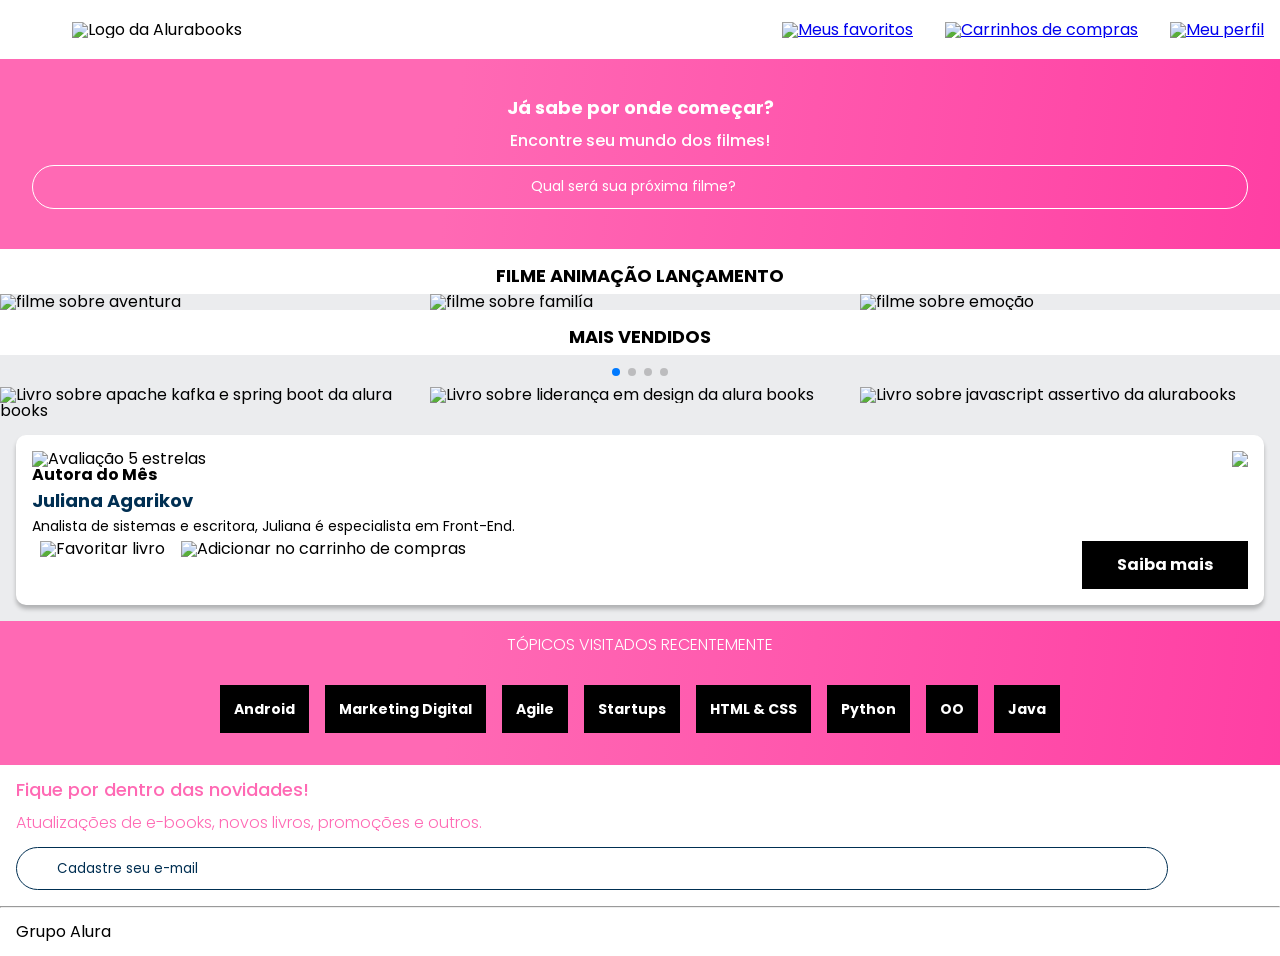
==== index.html @ d0c2e8e2 "Update index.html" ====
<!DOCTYPE html>
<html>

<head>
  <meta charset="UTF-8">
  <meta name="viewport" content="width=device-width, initial-scale=1.0">
  <title>AluraBooks</title>
  <link rel="stylesheet" href="reset.css">
  <link rel="preconnect" href="https://fonts.googleapis.com">
  <link rel="preconnect" href="https://fonts.gstatic.com" crossorigin>
  <link href="https://fonts.googleapis.com/css2?family=Poppins:wght@300;400;500;700&display=swap" rel="stylesheet">
  <link rel="stylesheet" href="https://cdn.jsdelivr.net/npm/swiper@11/swiper-bundle.min.css" />
  <link rel="stylesheet" href="styles.css">
</head>

<body>
  <header class="cabeçalho">
    <div class="container">
      <input type="checkbox" id="menu" class="container__botao">
      <label for="menu">
        <span class="cabeçalho__menu-hamburguer container__imagem"></span>
      </label>
      <ul class="lista-menu">
        <li class="lista-menu__titulo">Categorias</li>
        <li class="lista-menu__item">
          <a href="#" class="lista-menu__link">Programação</a>
        </li>
        <li class="lista-menu__item">
          <a href="#" class="lista-menu__link">Front-end</a>
        </li>
        <li class="lista-menu__item">
          <a href="#" class="lista-menu__link">Infraestrutura</a>
        </li>
        <li class="lista-menu__item">
          <a href="#" class="lista-menu__link">Business</a>
        </li>
        <li class="lista-menu__item">
          <a href="#" class="lista-menu__link">Design & UX</a>
        </li>
      </ul>
      <img src="img/Logo.svg" alt="Logo da Alurabooks" class="container__imagem">
    </div>
    <div class="container">
      <a href="#"><img src="img/Favoritos.svg" alt="Meus favoritos" class="container__imagem"></a>
      <a href="#"><img src="img/Compras.svg" alt="Carrinhos de compras" class="container__imagem"></a>
      <a href="#"><img src="img/Usuario.svg" alt="Meu perfil" class="container__imagem"></a>
    </div>
  </header>

  <section class="banner">
    <h2 class="banner__titulo">Já sabe por onde começar?</h2>
    <p class="banner__texto">Encontre seu mundo dos filmes!</p>
    <input type="search" class="banner__pesquisa" placeholder="Qual será sua próxima filme?">
  </section>

  <section class="carrossel">
    <h2 class="carrossel__titulo">filme animação lançamento</h2>
    <!-- Slider main container -->
    <div class="swiper">
      <!-- Additional required wrapper -->
      <div class="swiper-wrapper">
        <!-- Slides -->
        <div class="swiper-slide"><img src="img/moana.webp"
            alt="filme sobre aventura"></div>
        <div class="swiper-slide"><img src="img/encanto.jpg"
            alt="filme sobre familía"></div>
        <div class="swiper-slide"><img src="img/divertida-mente-2.avif" alt="filme sobre emoção">
        </div>
        <div class="swiper-slide">
          <img src="img/Guia Front-end.svg" alt="Livro Guia front end" />
        </div>
        <div class="swiper-slide">
          <img src="img/Portugol.svg" alt="Livro sobre portugol" />
        </div>
        <div class="swiper-slide">
          <img src="img/Acessibilidade.svg" alt="Livro sobre acessibilidade" />
        </div>
      </div>

      <!-- If we need navigation buttons -->
      <div class="swiper-button-prev"></div>
      <div class="swiper-button-next"></div>

    </div>

  </section>

  <section class=”carrossel”>
    <h2 class="carrossel__titulo">Mais vendidos</h2>
    <div class="swiper">
      <!-- Additional required wrapper -->
      <!-- If we need pagination -->
      <div class="swiper-pagination"></div>

      <div class="swiper-wrapper">
        <!-- Slides -->
        <div class="swiper-slide"><img src="img/ApacheKafka.svg"
            alt="Livro sobre apache kafka e spring boot da alura books"></div>
        <div class="swiper-slide"><img src="img/Liderança.svg" alt="Livro sobre liderança em design da alura books">
        </div>
        <div class="swiper-slide"><img src="img/Javascript.svg" alt="Livro sobre javascript assertivo da alurabooks">
        </div>
        <div class="swiper-slide"><img src="img/Guia Front-end.svg" alt="Livro Guia front end"></div>
        <div class="swiper-slide"><img src="img/Portugol.svg" alt="Livro sobre portugol"></div>
        <div class="swiper-slide"><img src="img/Acessibilidade.svg" alt="livro sobre acessibilidade"></div>
      </div>

      <!-- If we need navigation buttons -->
      <div class="swiper-button-prev"></div>
      <div class="swiper-button-next"></div>
    </div>

    <div class="card">
      <!-- 1º linha -->
      <div class="card__descrição">
        <!-- 1º coluna -->
        <div class="descrição">
          <img src="img/Estrelinhas.svg" alt="Avaliação 5 estrelas">
          <h3 class="descrição__titulo">Autora do Mês</h3>
          <h2 class="descrição__titulo-livro">Juliana Agarikov</h2>
          <p class="descrição__texto">Analista de sistemas e escritora, Juliana é especialista em Front-End.
          </p>
        </div>
        <!-- 2º coluna -->
        <img src="img/Escritora.svg" class="descrição__imagem">
      </div>

      <!-- 2º linha -->
      <div class="card__botões">
        <!-- 1º coluna -->
        <ul class="botões">
          <li class="botões__item"><img src="img/Favoritos.svg" alt="Favoritar livro"></li>
          <li class="botões__item"><img src="img/Compras.svg" alt="Adicionar no carrinho de compras"></li>
        </ul>
        <!-- 2º coluna -->
        <a href="#" class="botões__ancora">Saiba mais</a>
      </div>
    </div>



  </section>

  <section class="tópicos">
    <h2 class="tópicos__titulo">TÓPICOS VISITADOS RECENTEMENTE</h2>
    <ul class="tópicos__lista">
      <li class="tópicos__item"><a href="#" class="tópicos__link">Android</a></li>
      <li class="tópicos__item">
        <a href="#" class="tópicos__link">Marketing Digital</a>
      </li>
      <li class="tópicos__item">
        <a href="#" class="tópicos__link">Agile</a>
      </li>
      <li class="tópicos__item">
        <a href="#" class="tópicos__link">Startups</a>
      </li>
      <li class="tópicos__item">
        <a href="#" class="tópicos__link">HTML & CSS</a>
      </li>
      <li class="tópicos__item">
        <a href="#" class="tópicos__link">Python</a>
      </li>
      <li class="tópicos__item">
        <a href="#" class="tópicos__link">OO</a>
      </li>
      <li class="tópicos__item">
        <a href="#" class="tópicos__link">Java</a>
      </li>
    </ul>
  </section>

  <section class="contato">
    <h2 class="contato__titulo">Fique por dentro das novidades!</h2>
    <p class="contato__texto">
      Atualizações de e-books, novos livros, promoções e outros.
    </p>
    <input type="email" placeholder="Cadastre seu e-mail" class="contato__email" />
  </section>

  <hr />

  <footer class="rodapé">
    <h2 class="rodapé__titulo">Grupo Alura</h2>
  </footer>

  <script src="https://cdn.jsdelivr.net/npm/swiper@11/swiper-bundle.min.js"></script>
  <script>
    const swiper = new Swiper(".swiper", {
      spaceBetween: 10,
      slidesPerView: 3,
      pagination: {
        el: ".swiper-pagination",
        type: "bullets",
      },
    });
  </script>
</body>

</html>
---- styles.css ----
@import url("styles/header.css");
@import url("styles/banner.css");
@import url("styles/carrossel.css");
@import url("styles/topicos.css");
@import url("styles/contato.css");
@import url("styles/rodapé.css");

:root {
    --cor-de-fundo: #EBECEE;
    --branco: #FFFFFF;
    --laranja: #000000;
    --azul-degrade: linear-gradient(97.54deg, #FF69B4 35.49%, #FF1493 165.37%);
    --fonte-principal: "Poppins";
    --azul: #002F52;
}

body {
    background-color: var(--cor-de-fundo);
    font-family: var(--fonte-principal);
    font-size: 16px;
    font-weight: 400;
}
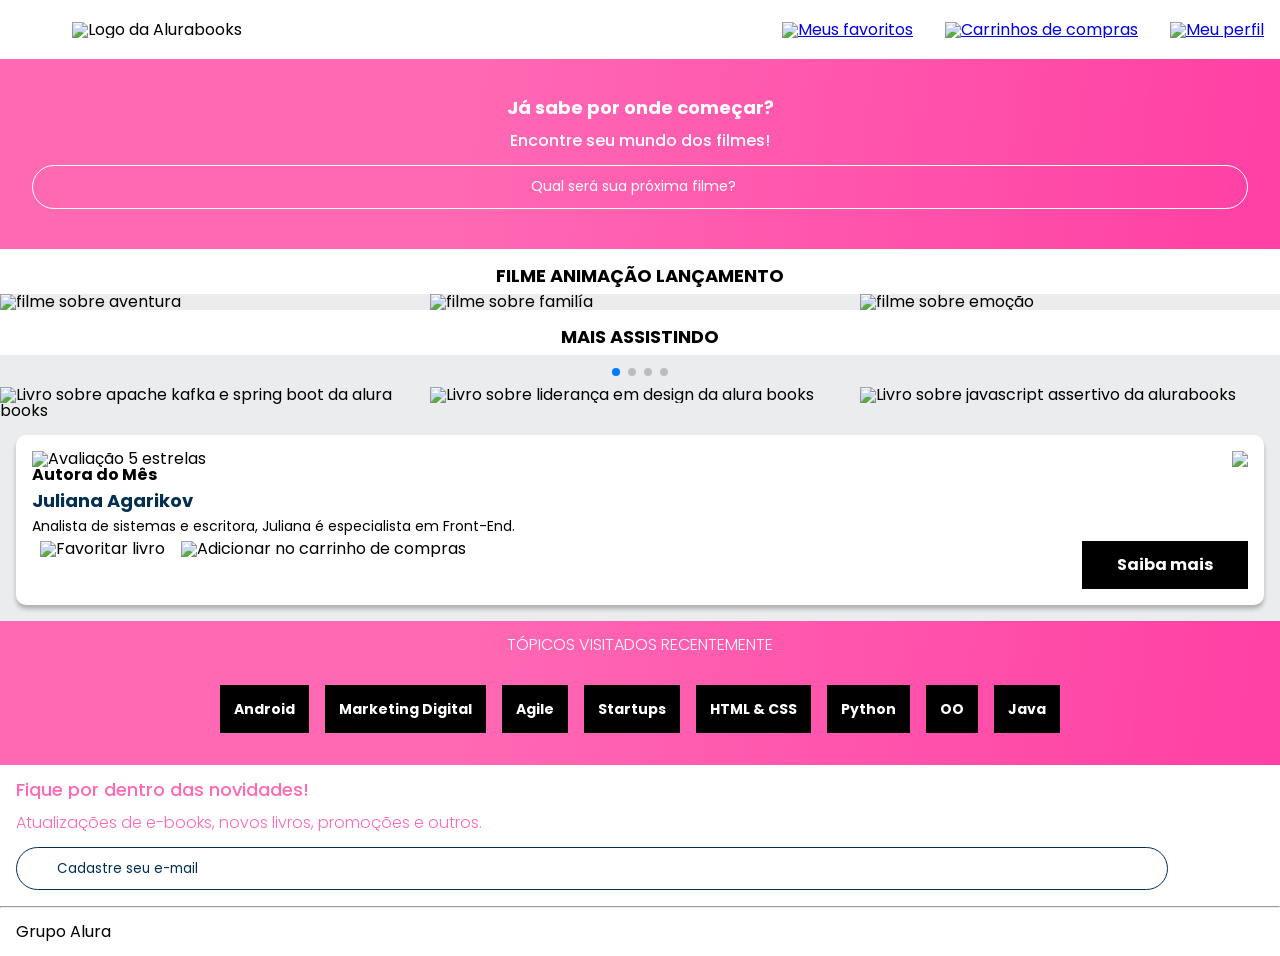
==== commit 2b3764ae: "Update index.html" ====
--- a/index.html
+++ b/index.html
@@ -86,7 +86,7 @@
   </section>
 
   <section class=”carrossel”>
-    <h2 class="carrossel__titulo">Mais vendidos</h2>
+    <h2 class="carrossel__titulo">Mais Assistindo</h2>
     <div class="swiper">
       <!-- Additional required wrapper -->
       <!-- If we need pagination -->
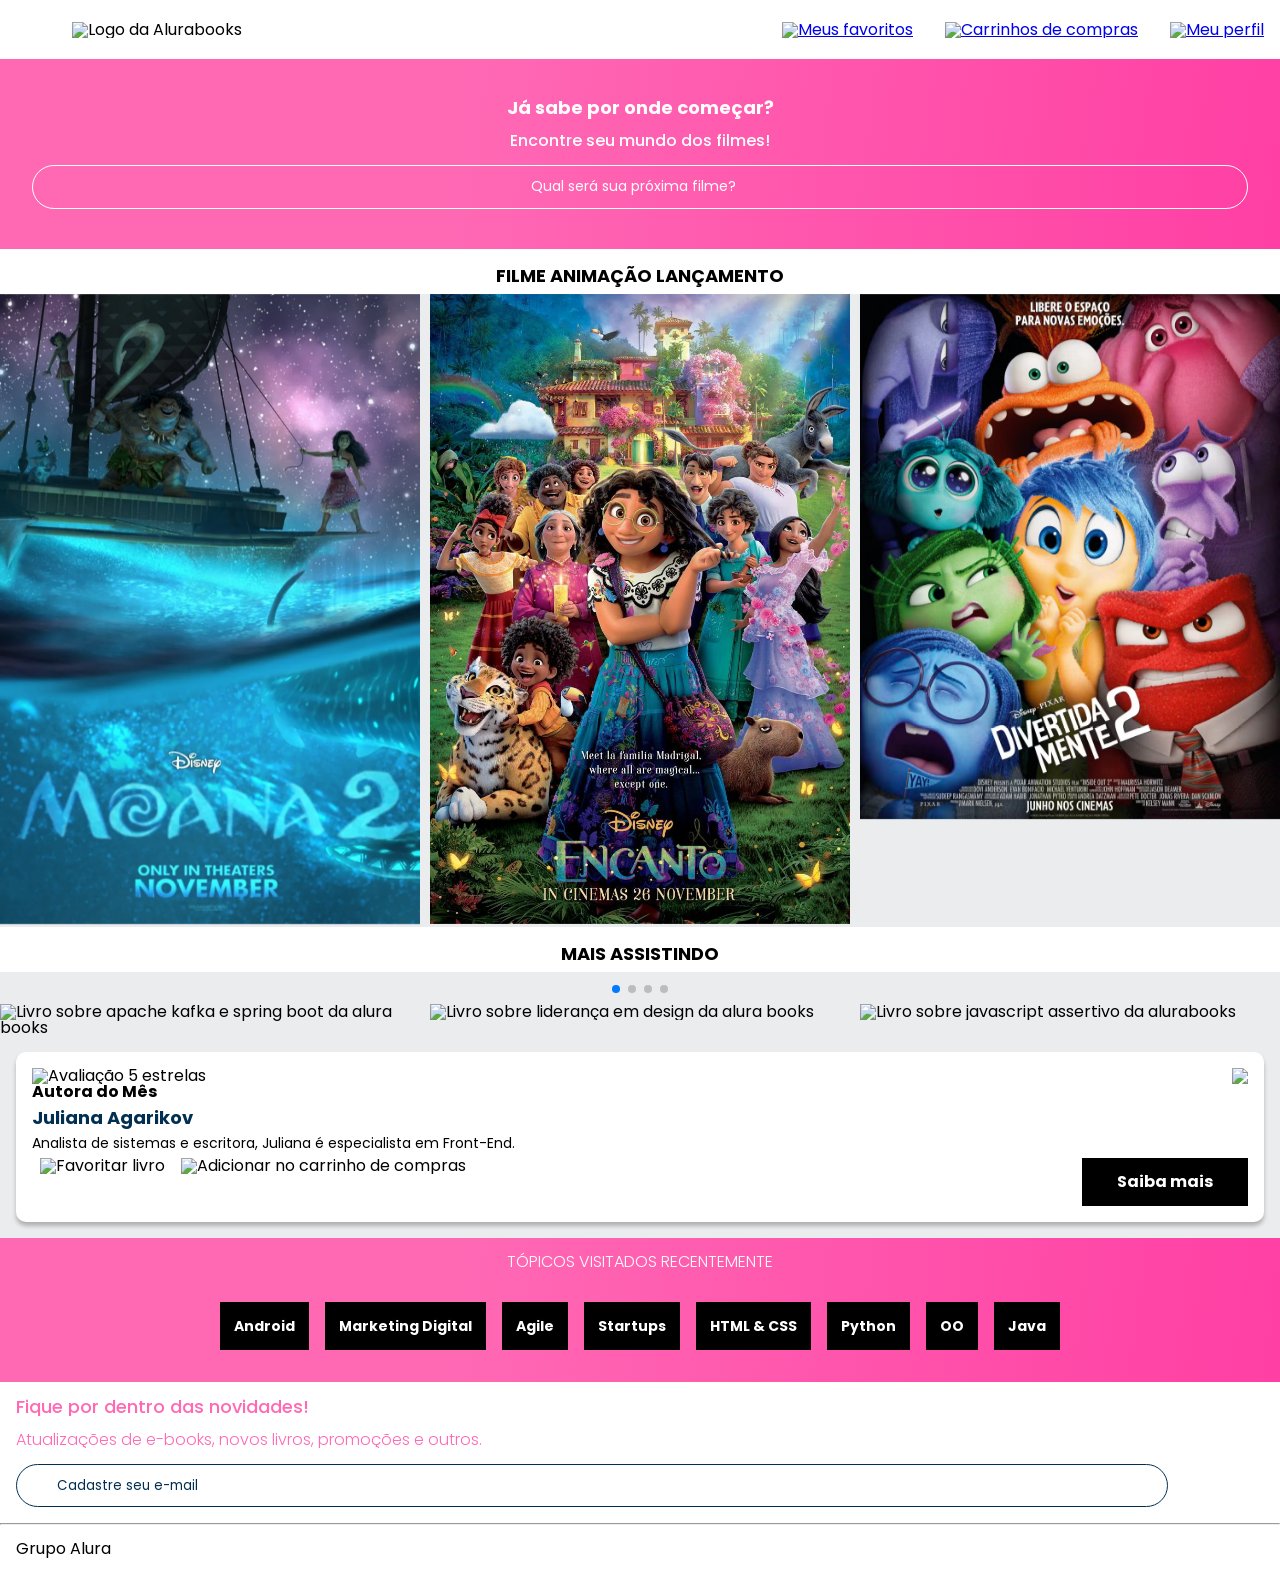
==== commit 9023eb8e: "Update index.html" ====
--- a/index.html
+++ b/index.html
@@ -60,11 +60,11 @@
       <!-- Additional required wrapper -->
       <div class="swiper-wrapper">
         <!-- Slides -->
-        <div class="swiper-slide"><img src="img/moana.webp"
+        <div class="swiper-slide"><img src="moana.webp"
             alt="filme sobre aventura"></div>
-        <div class="swiper-slide"><img src="img/encanto.jpg"
+        <div class="swiper-slide"><img src="encanto.jpg"
             alt="filme sobre familía"></div>
-        <div class="swiper-slide"><img src="img/divertida-mente-2.avif" alt="filme sobre emoção">
+        <div class="swiper-slide"><img src="divertida-mente-2.avif" alt="filme sobre emoção">
         </div>
         <div class="swiper-slide">
           <img src="img/Guia Front-end.svg" alt="Livro Guia front end" />
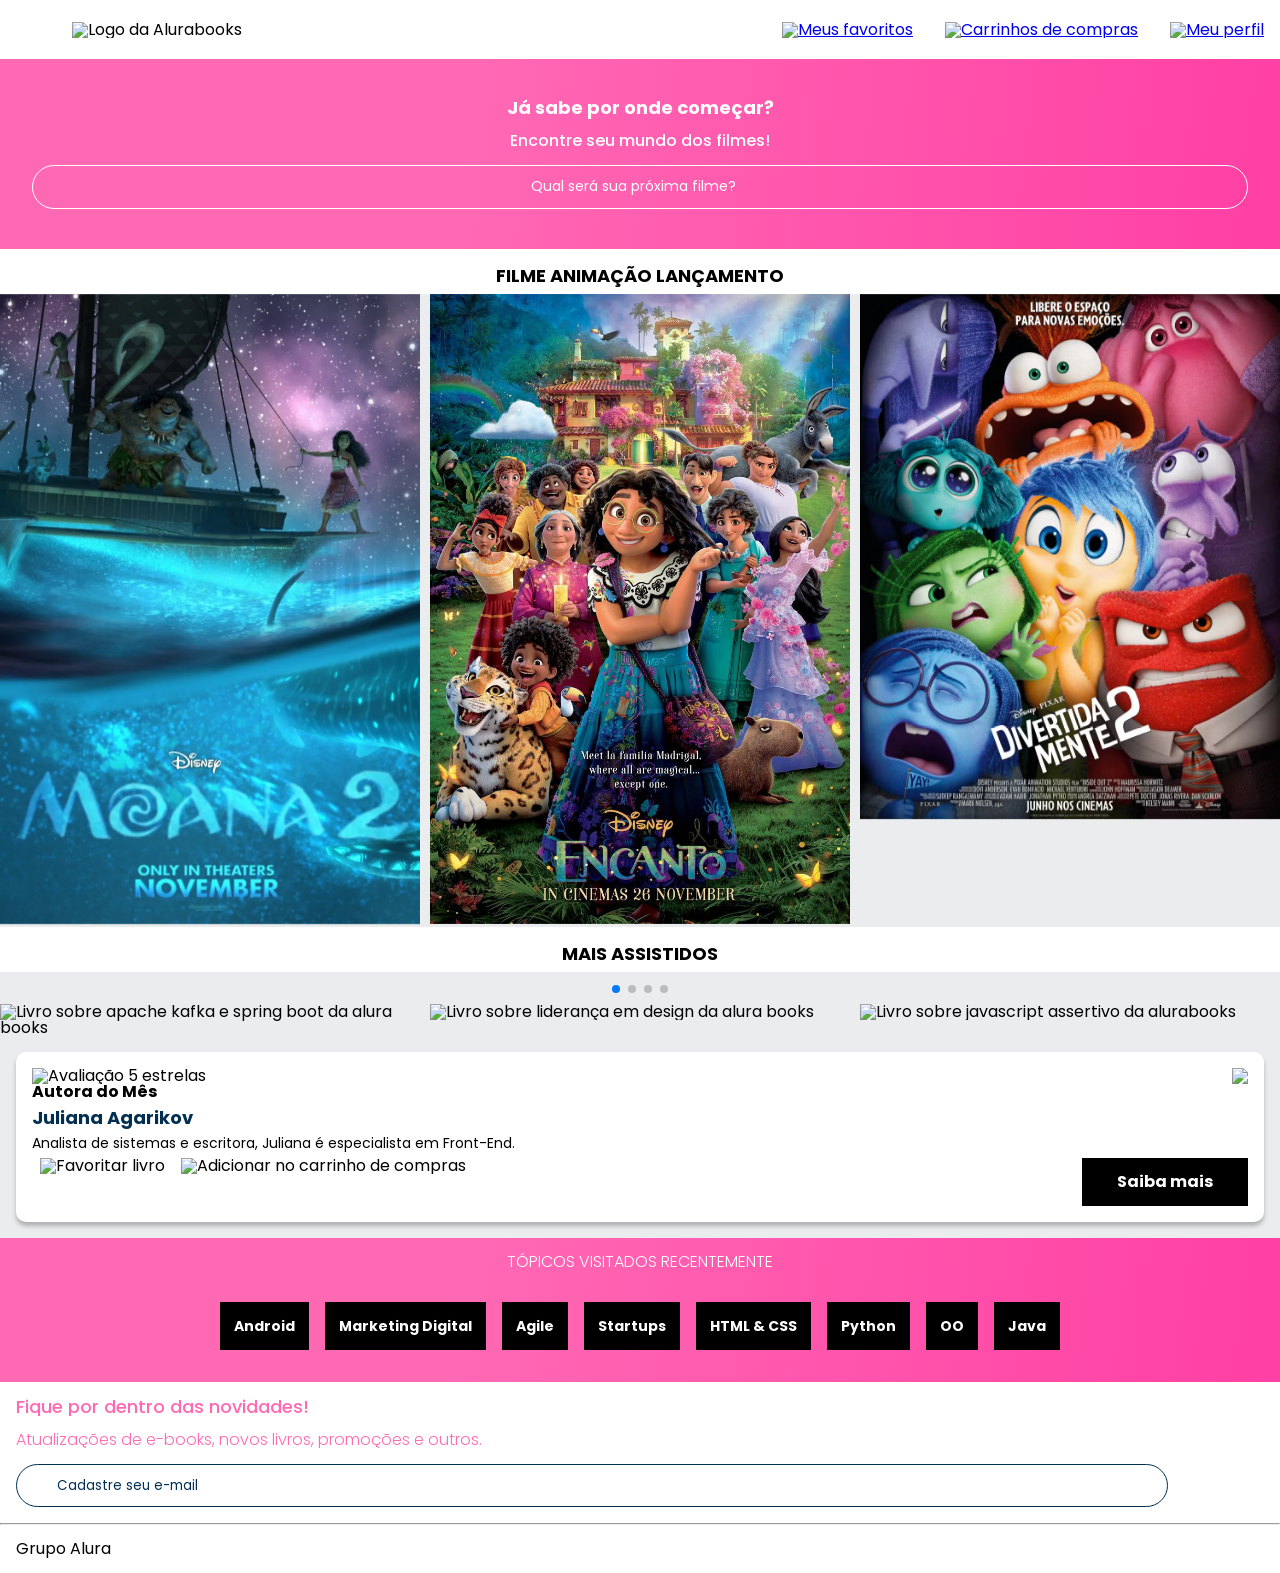
==== commit 035541f6: "Update index.html" ====
--- a/index.html
+++ b/index.html
@@ -86,7 +86,7 @@
   </section>
 
   <section class=”carrossel”>
-    <h2 class="carrossel__titulo">Mais Assistindo</h2>
+    <h2 class="carrossel__titulo">Mais Assistidos</h2>
     <div class="swiper">
       <!-- Additional required wrapper -->
       <!-- If we need pagination -->
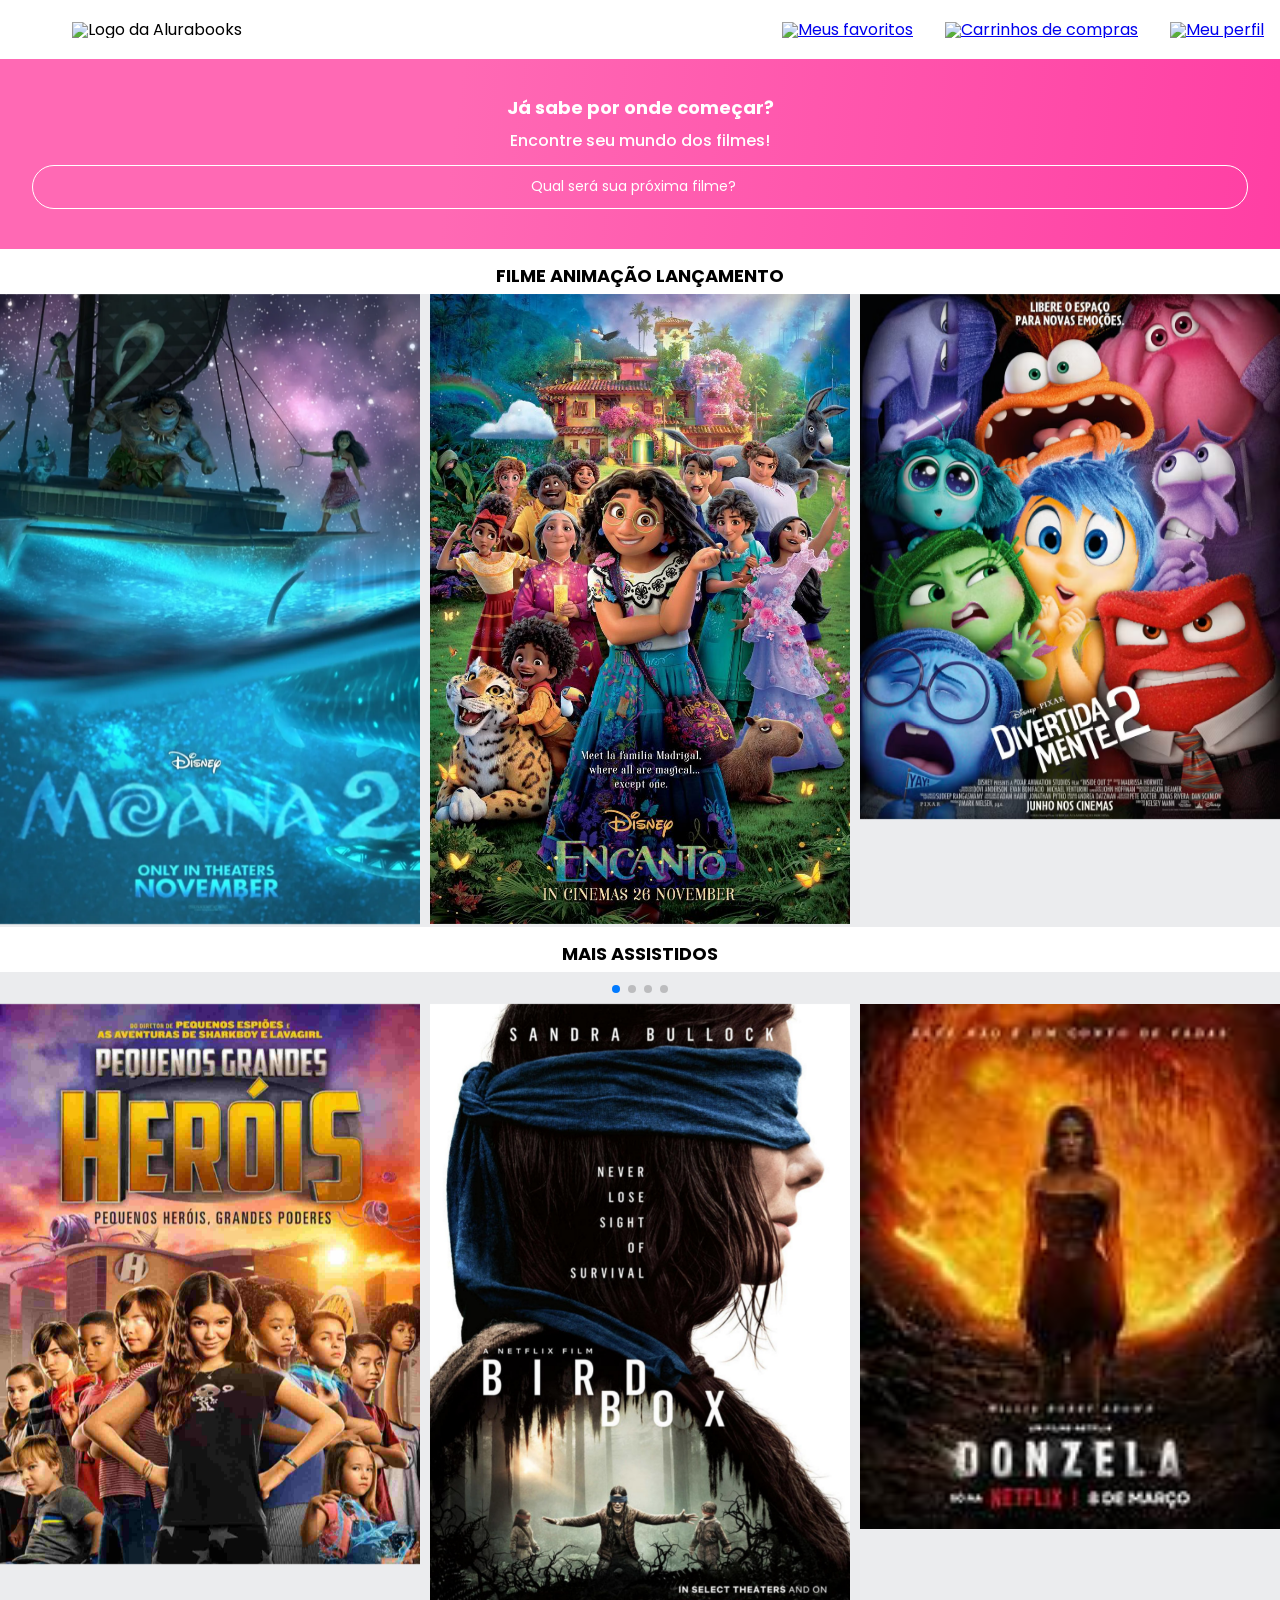
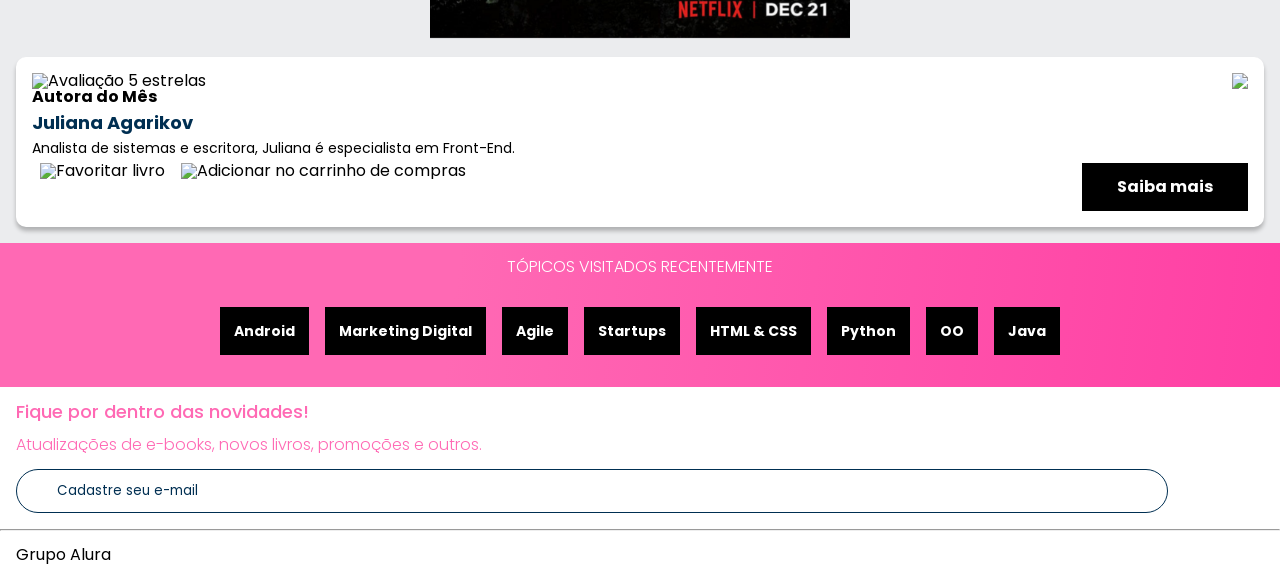
==== commit d426a636: "Update index.html" ====
--- a/index.html
+++ b/index.html
@@ -94,11 +94,11 @@
 
       <div class="swiper-wrapper">
         <!-- Slides -->
-        <div class="swiper-slide"><img src="img/ApacheKafka.svg"
-            alt="Livro sobre apache kafka e spring boot da alura books"></div>
-        <div class="swiper-slide"><img src="img/Liderança.svg" alt="Livro sobre liderança em design da alura books">
+        <div class="swiper-slide"><img src="pequenos herois.jpg"
+            alt="filme sobre herois"></div>
+        <div class="swiper-slide"><img src="birdboxposter.jpg" alt="filme sobre suspense">
         </div>
-        <div class="swiper-slide"><img src="img/Javascript.svg" alt="Livro sobre javascript assertivo da alurabooks">
+        <div class="swiper-slide"><img src="donzela.jfif" alt="filme sobre princesa">
         </div>
         <div class="swiper-slide"><img src="img/Guia Front-end.svg" alt="Livro Guia front end"></div>
         <div class="swiper-slide"><img src="img/Portugol.svg" alt="Livro sobre portugol"></div>
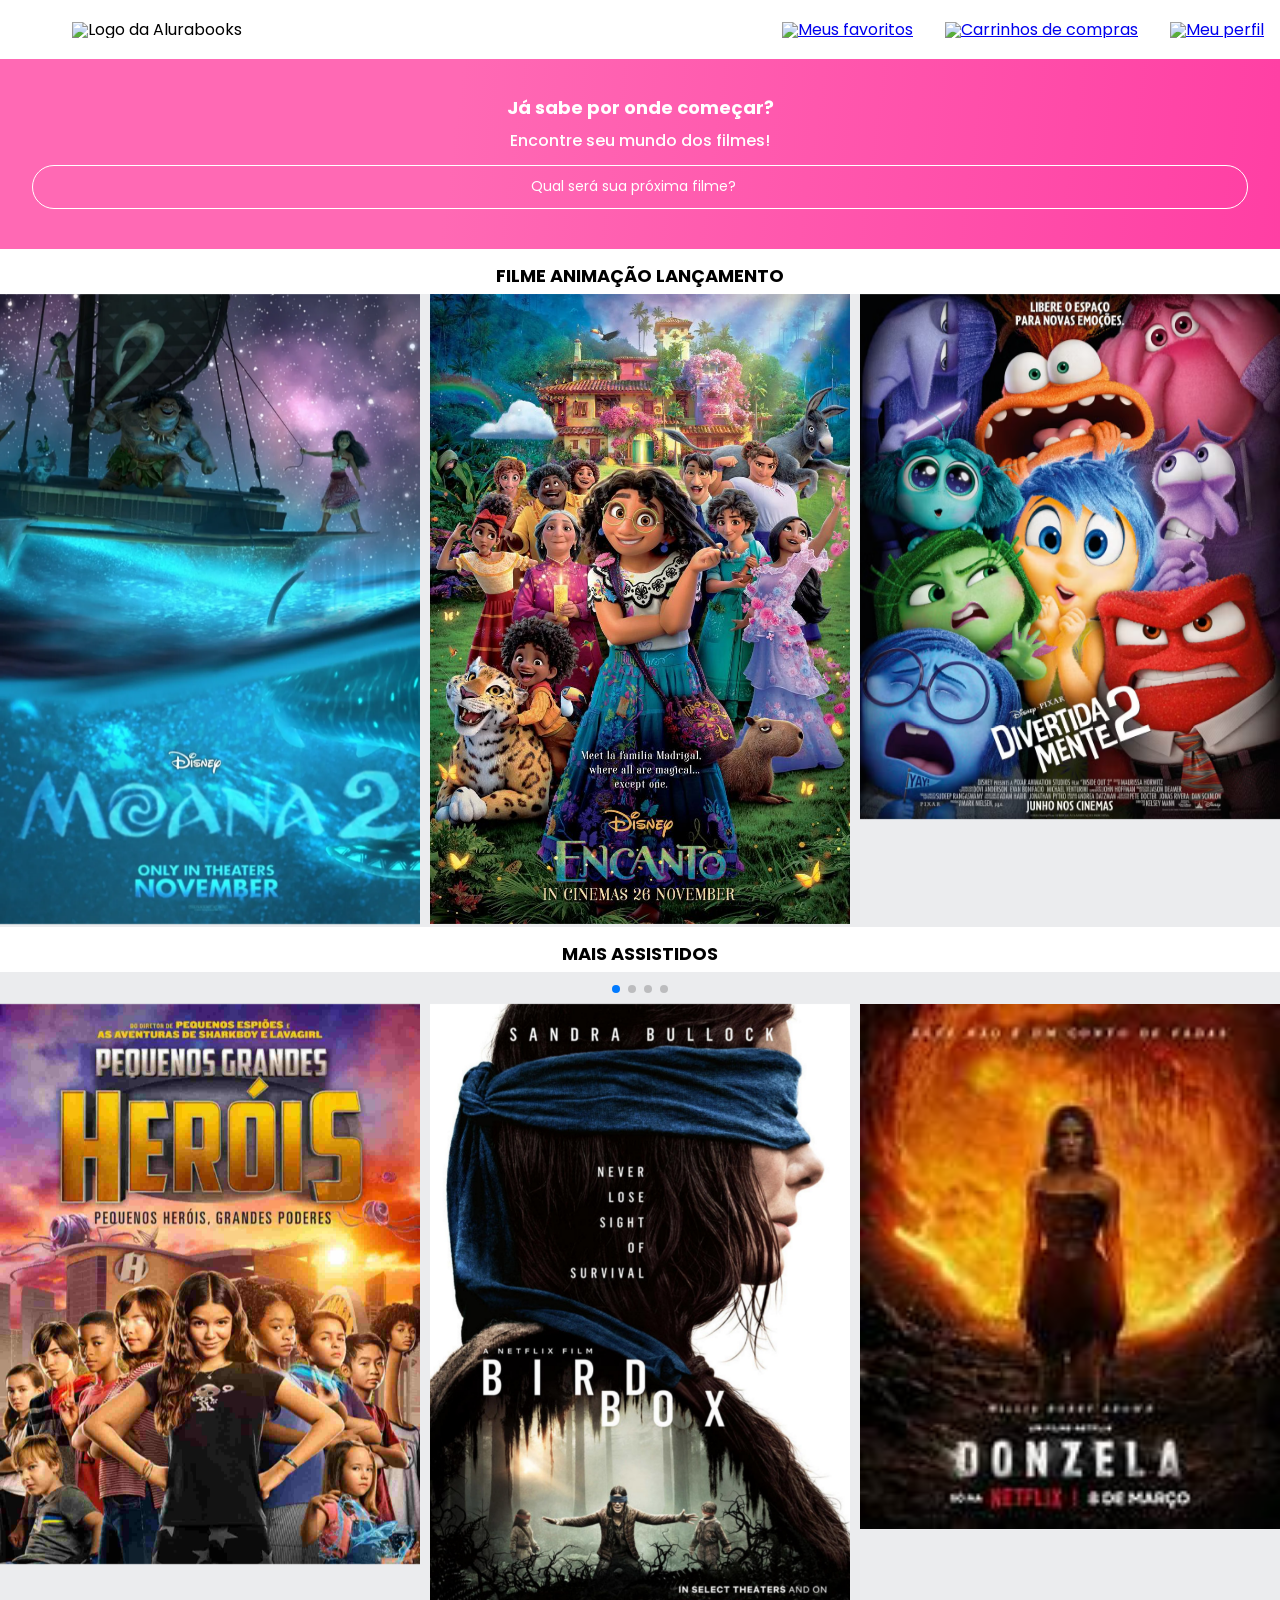
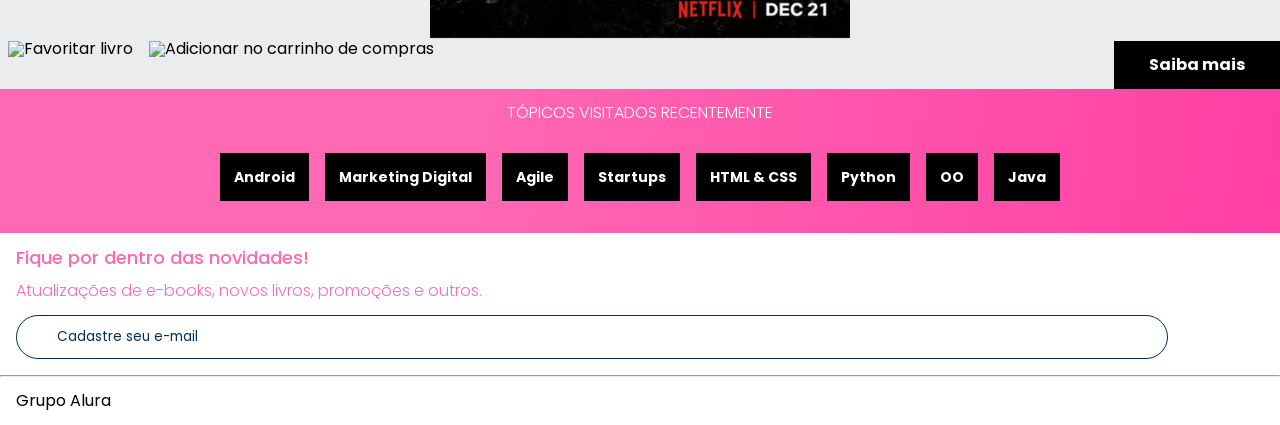
==== commit b34ee071: "Update index.html" ====
--- a/index.html
+++ b/index.html
@@ -110,21 +110,6 @@
       <div class="swiper-button-next"></div>
     </div>
 
-    <div class="card">
-      <!-- 1º linha -->
-      <div class="card__descrição">
-        <!-- 1º coluna -->
-        <div class="descrição">
-          <img src="img/Estrelinhas.svg" alt="Avaliação 5 estrelas">
-          <h3 class="descrição__titulo">Autora do Mês</h3>
-          <h2 class="descrição__titulo-livro">Juliana Agarikov</h2>
-          <p class="descrição__texto">Analista de sistemas e escritora, Juliana é especialista em Front-End.
-          </p>
-        </div>
-        <!-- 2º coluna -->
-        <img src="img/Escritora.svg" class="descrição__imagem">
-      </div>
-
       <!-- 2º linha -->
       <div class="card__botões">
         <!-- 1º coluna -->
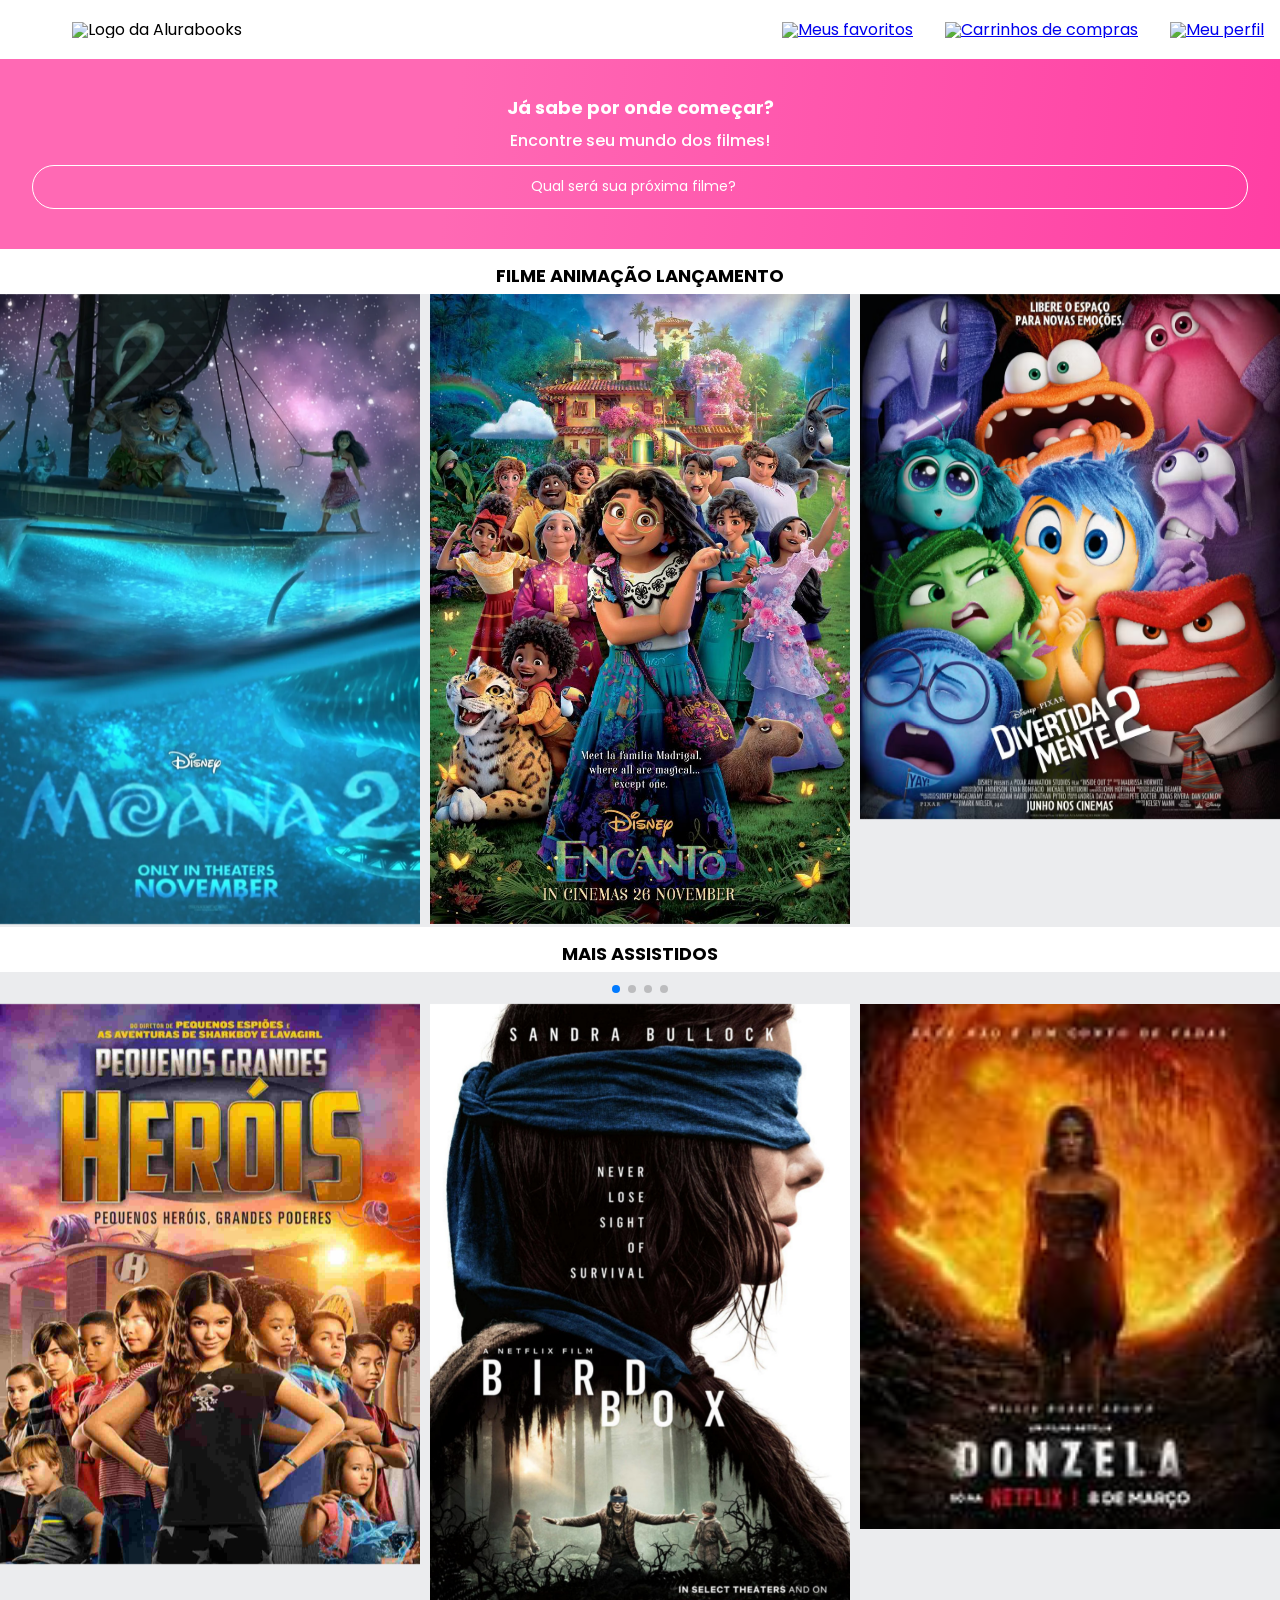
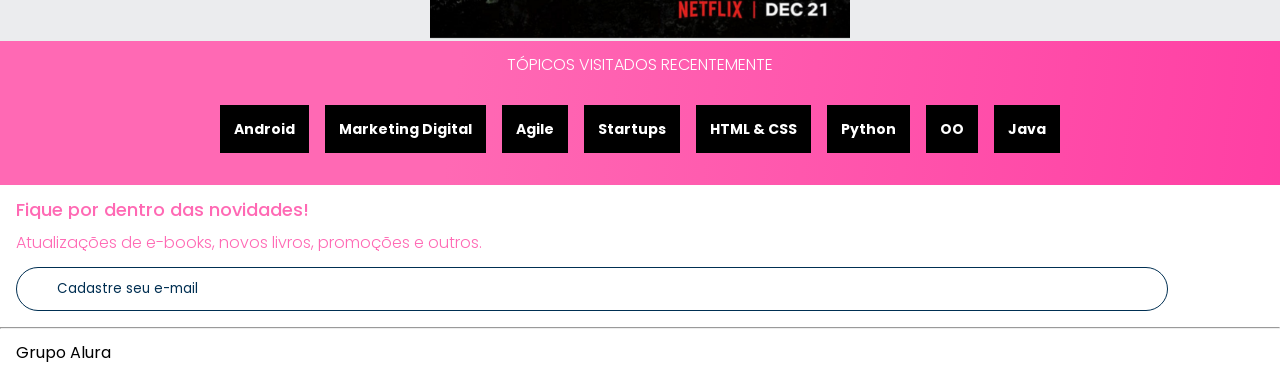
==== commit 58c5657d: "Update index.html" ====
--- a/index.html
+++ b/index.html
@@ -110,20 +110,6 @@
       <div class="swiper-button-next"></div>
     </div>
 
-      <!-- 2º linha -->
-      <div class="card__botões">
-        <!-- 1º coluna -->
-        <ul class="botões">
-          <li class="botões__item"><img src="img/Favoritos.svg" alt="Favoritar livro"></li>
-          <li class="botões__item"><img src="img/Compras.svg" alt="Adicionar no carrinho de compras"></li>
-        </ul>
-        <!-- 2º coluna -->
-        <a href="#" class="botões__ancora">Saiba mais</a>
-      </div>
-    </div>
-
-
-
   </section>
 
   <section class="tópicos">
